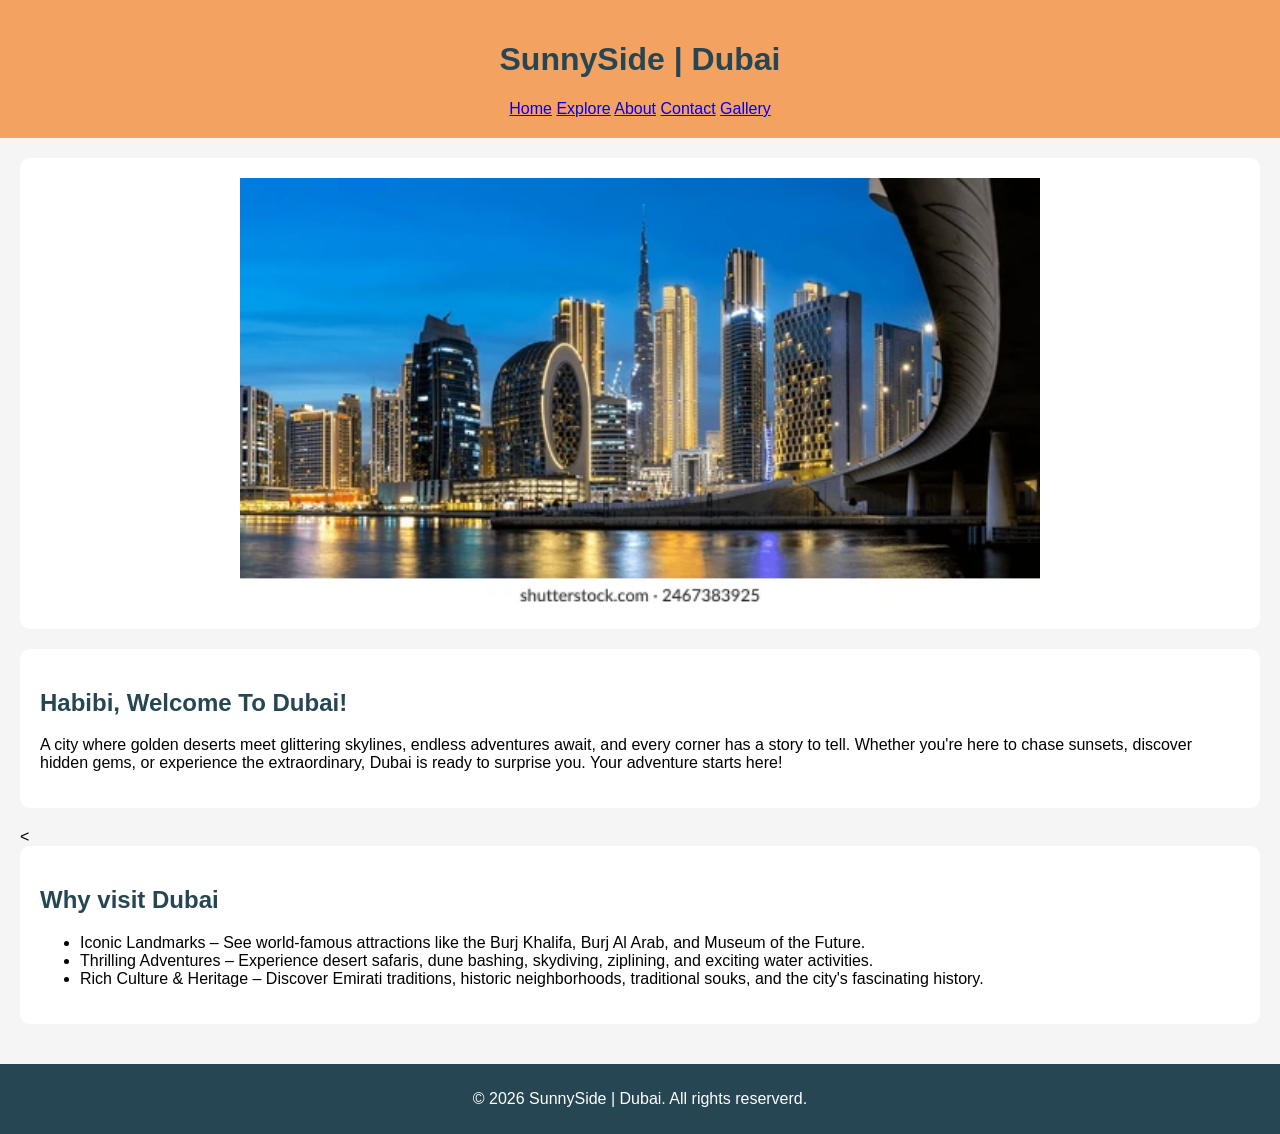
==== index.html @ 390d4281 "Initail website structure" ====
<!DOCTYPE html>
<html lang="en">

<head>
    <meta charset="UTF-8">
    <meta name="viewport" content="width=device-width, initial-scale=1.0">
    <title>SunnySide | Dubai</title>
    <link rel="stylesheet" href="css/style.css">
</head>

<body>

    <header>
        <h1>SunnySide | Dubai</h1>
        <nav>
            <a href="index.html">Home</a>
            <a href="explore.html">Explore</a>
            <a href="about.html">About</a>
            <a href="contact.html">Contact</a>
            <a href="gallery.html">Gallery</a>
        </nav>
    </header>

    <main>
        <section>
            <img src="images/dubai-banner.jpeg" alt="Dubai Banner">
        </section>
        <section>
            <h2> Habibi, Welcome To Dubai!</h2>
            <p>
                A city where golden deserts meet glittering skylines, endless adventures await, and every corner has a story to tell.
                 Whether you're here to chase sunsets, discover hidden gems, or experience the extraordinary, Dubai is ready to surprise you.
                  Your adventure starts here!
            </p>
        </section><
        <section>
            <h2>Why visit Dubai</h2>
            <p>
                <ul>
                    <li>
                        Iconic Landmarks – See world-famous attractions like the Burj Khalifa, Burj Al Arab, and Museum of the Future.
                    </li>
                    <li>
                        Thrilling Adventures – Experience desert safaris, dune bashing, skydiving, ziplining, and exciting water activities.
                    </li>
                    <li>
                        Rich Culture & Heritage – Discover Emirati traditions, historic neighborhoods, traditional souks, and the city's fascinating history.
                    </li>
                </ul>
            </p>
    </main>
    <footer>
        <p>&copy; 2026 SunnySide | Dubai. All rights reserverd.</p>
    </footer>
</body>
</html>
---- css/style.css ----
body {
    font-family: Arial, sans-serif;
    margin: 0;
    padding: 0;
    background-color: #f5f5f5;
}
header {
    background-color: #f4a261;
    color: white;
    text-align: center;
    padding: 20px;
}
main {
    padding: 20px;
}
img {
    width: 100%;
    height: auto;
}
footer {
    background-color: #264653;
    color: white;
    text-align: center;
    padding: 10px;
}
nav {
    margin-top: 10px;
}
nav a:hover {
    color: #264653;
}
h1, h2, h3 {
    color: #264653;
}
img {
    width: 100%;
    max-width: 800px;
    height: auto;
    display: block;
    margin: 0 auto;
}
section {
    background-color: white;
    padding: 20px;
    margin-bottom: 20px;
    border-radius: 10px;
}
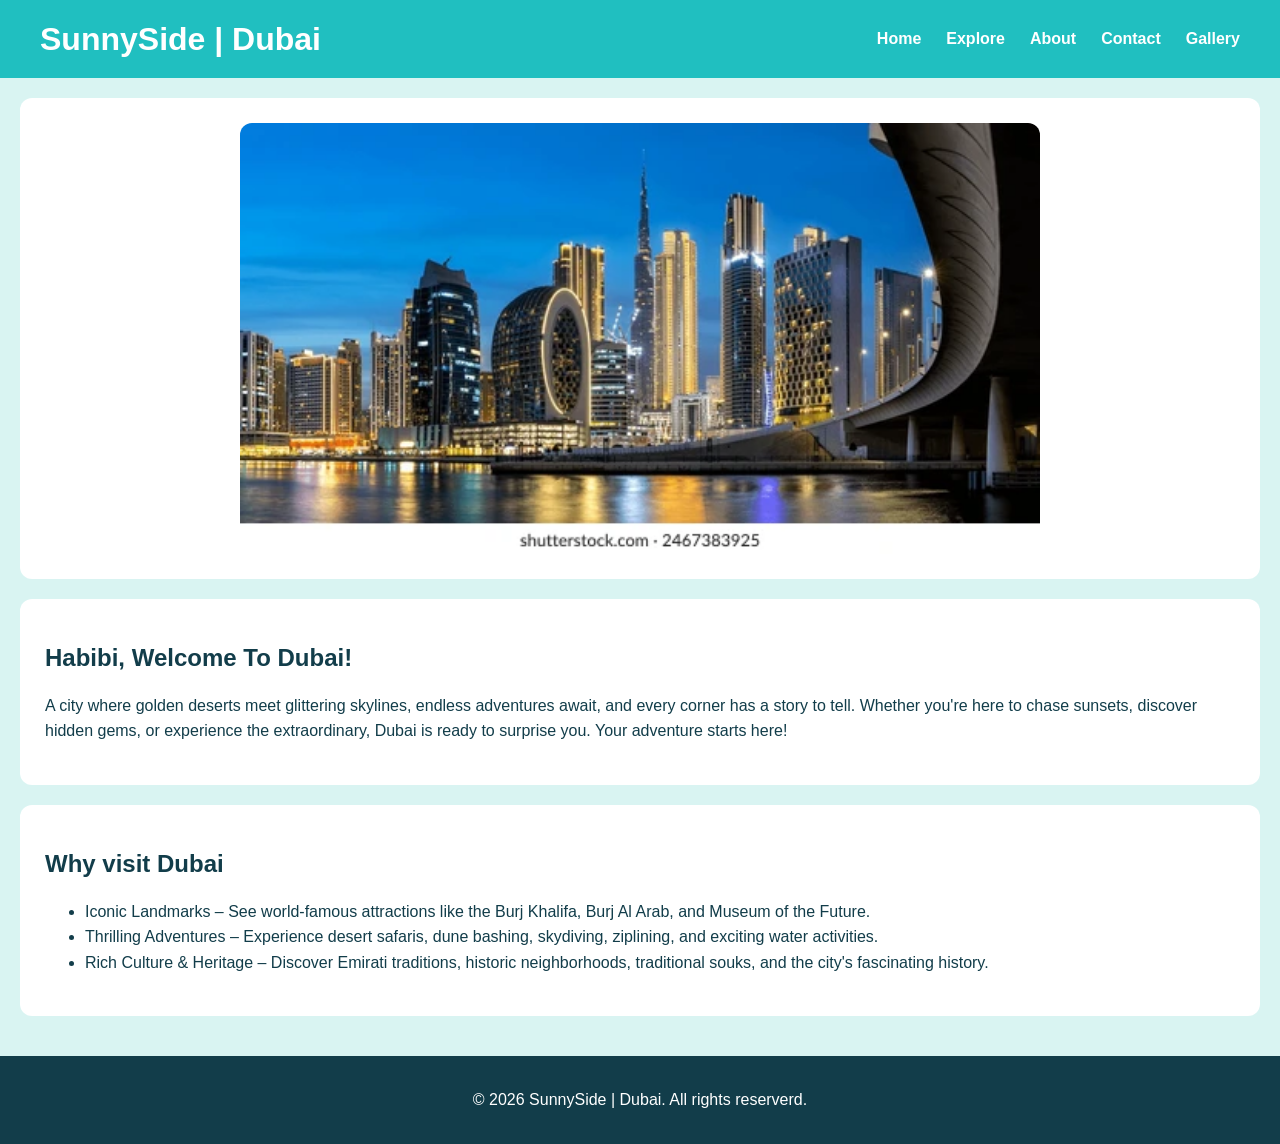
==== commit d6d7213c: "linking all html to css" ====
--- a/index.html
+++ b/index.html
@@ -32,10 +32,10 @@
                  Whether you're here to chase sunsets, discover hidden gems, or experience the extraordinary, Dubai is ready to surprise you.
                   Your adventure starts here!
             </p>
-        </section><
+        </section>
         <section>
             <h2>Why visit Dubai</h2>
-            <p>
+            
                 <ul>
                     <li>
                         Iconic Landmarks – See world-famous attractions like the Burj Khalifa, Burj Al Arab, and Museum of the Future.
@@ -47,7 +47,7 @@
                         Rich Culture & Heritage – Discover Emirati traditions, historic neighborhoods, traditional souks, and the city's fascinating history.
                     </li>
                 </ul>
-            </p>
+        </section>
     </main>
     <footer>
         <p>&copy; 2026 SunnySide | Dubai. All rights reserverd.</p>
--- a/css/style.css
+++ b/css/style.css
@@ -1,47 +1,94 @@
+
+/* 1. WEBSITE COLOURS */
+:root {
+    --turquoise: #20BFC0;
+    --seafoam: #A9E8E5;
+    --ocean-mist: #D9F4F2;
+    --deep-ocean: #123D4A;
+    --warm-sand: #FFF3D6;
+    --white: #FFFFFF;
+}
+
+/* 2. GENERAL PAGE STYLING */
 body {
     font-family: Arial, sans-serif;
     margin: 0;
     padding: 0;
-    background-color: #f5f5f5;
+    background-color: var(--ocean-mist);
+    color: var(--deep-ocean);
+    line-height: 1.6;
 }
+
+/* 3. HEADER */
+
 header {
-    background-color: #f4a261;
-    color: white;
-    text-align: center;
-    padding: 20px;
+    background-color: var(--turquoise);
+    color: var(--white);
+    padding: 20px 40px;
+
+    display: flex;
+    justify-content: space-between;
+    align-items: center;
 }
+
+
+header h1 {
+    color: var(--white);
+    margin: 0;
+}
+
+/* 4. NAVIGATION */
+
+nav {
+    display: flex;
+    gap: 25px;
+}
+
+nav a {
+    color: var(--white);
+    text-decoration: none;
+    font-weight: bold;
+    transition: color 0.3s ease;
+}
+
+nav a:hover {
+    color: var(--deep-ocean);
+}
+
+
+/* 5. MAIN CONTENT */
 main {
     padding: 20px;
 }
-img {
-    width: 100%;
-    height: auto;
-}
-footer {
-    background-color: #264653;
-    color: white;
-    text-align: center;
-    padding: 10px;
-}
-nav {
-    margin-top: 10px;
-}
-nav a:hover {
-    color: #264653;
-}
-h1, h2, h3 {
-    color: #264653;
-}
+
+/* 6. IMAGES */
 img {
     width: 100%;
     max-width: 800px;
     height: auto;
     display: block;
     margin: 0 auto;
+    border-radius: 12px;
 }
+
+/* 7. SECTIONS */
 section {
-    background-color: white;
-    padding: 20px;
+    background-color: var(--white);
+    padding: 25px;
     margin-bottom: 20px;
-    border-radius: 10px;
-}+    border-radius: 12px;
+}
+
+/* 8. HEADINGS */
+h1, h2, h3 {
+    color: var(--deep-ocean);
+    line-height: 1.2;
+}
+
+/* 9. FOOTER */
+footer {
+    background-color: var(--deep-ocean);
+    color: var(--white);
+    text-align: center;
+    padding: 15px;
+}
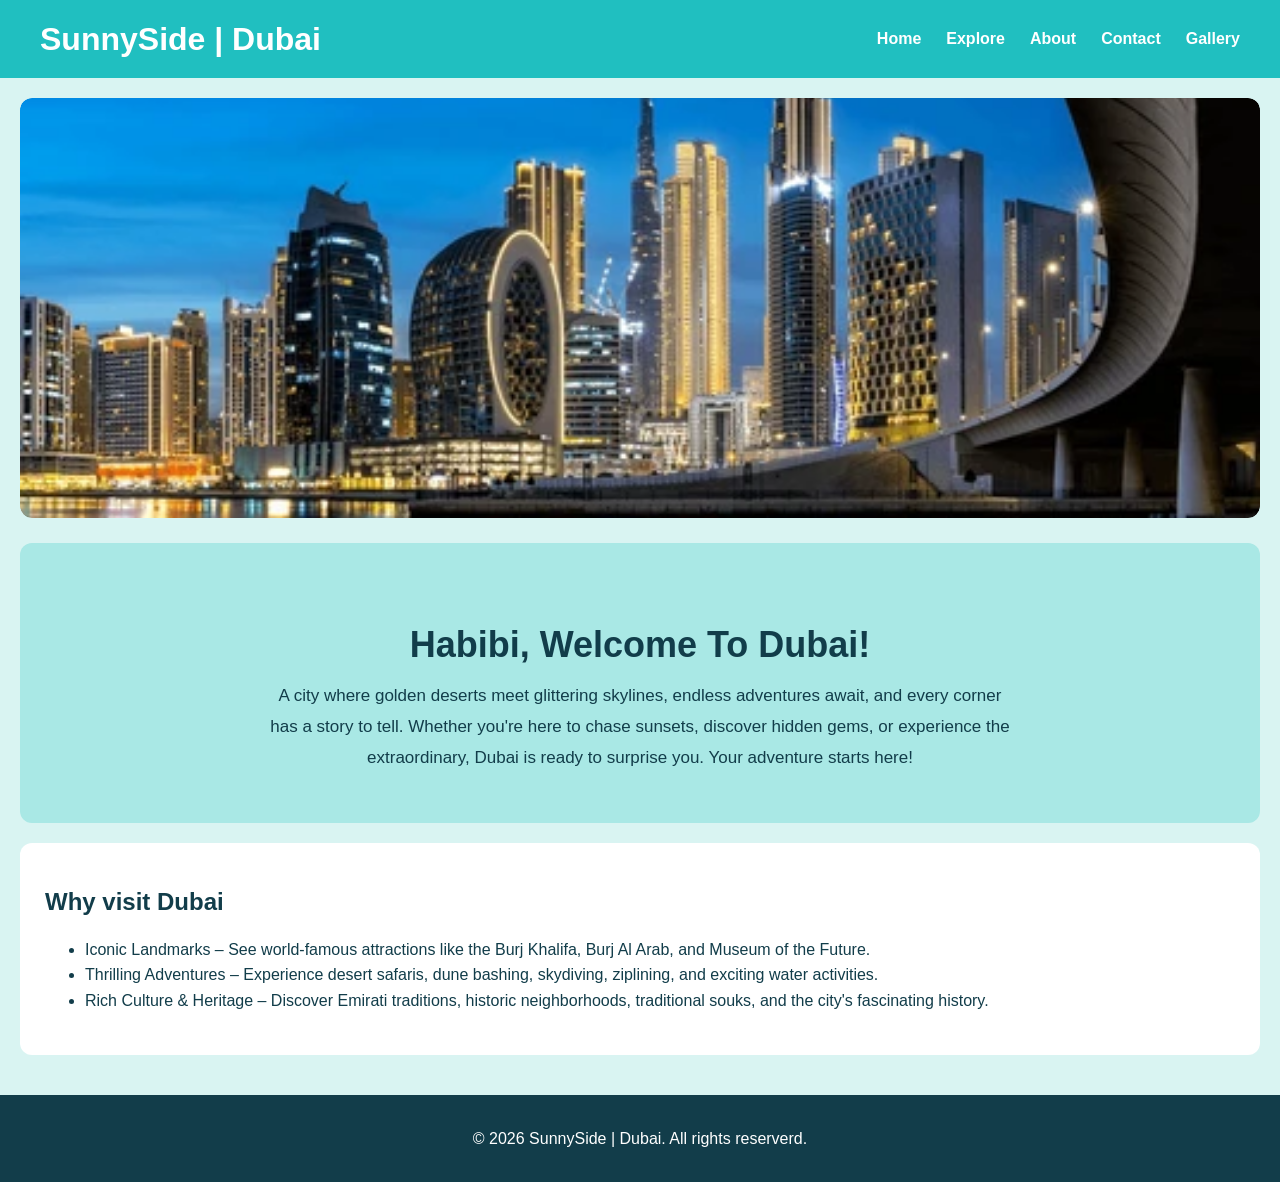
==== commit 3da14e90: "Resizing images" ====
--- a/index.html
+++ b/index.html
@@ -22,10 +22,10 @@
     </header>
 
     <main>
-        <section>
+        <section class="hero-banner">
             <img src="images/dubai-banner.jpeg" alt="Dubai Banner">
         </section>
-        <section>
+        <section class="welcome">
             <h2> Habibi, Welcome To Dubai!</h2>
             <p>
                 A city where golden deserts meet glittering skylines, endless adventures await, and every corner has a story to tell.
@@ -33,7 +33,7 @@
                   Your adventure starts here!
             </p>
         </section>
-        <section>
+        <section class="Reason">
             <h2>Why visit Dubai</h2>
             
                 <ul>
--- a/css/style.css
+++ b/css/style.css
@@ -79,6 +79,22 @@
     border-radius: 12px;
 }
 
+/* HERO BANNER */
+.hero-banner {
+    padding: 0;
+    overflow: hidden;
+    background-color: transparent;
+}
+
+.hero-banner img {
+    width: 100%;
+    max-width: none;
+    height: 420px;
+    object-fit: cover;
+    border-radius: 12px;
+}
+
+
 /* 8. HEADINGS */
 h1, h2, h3 {
     color: var(--deep-ocean);
@@ -92,3 +108,106 @@
     text-align: center;
     padding: 15px;
 }
+
+/* WELCOME SECTION */
+.welcome {
+    background-color: var(--seafoam);
+    text-align: center;
+    padding: 50px 30px;
+    margin-top: 25px;
+}
+
+.welcome h2 {
+    color: var(--deep-ocean);
+    font-size: 36px;
+    margin-bottom: 15px;
+}
+
+.welcome p {
+    max-width: 750px;
+    margin: 0 auto;
+    font-size: 17px;
+    line-height: 1.8;
+}
+
+/* WHY VISIT DUBAI SECTION */
+.reasons {
+    background-color: var(--white);
+    padding: 40px;
+}
+
+.reasons h2 {
+    text-align: center;
+    font-size: 30px;
+    color: var(--deep-ocean);
+    margin-bottom: 25px;
+}
+
+.reasons ul {
+    max-width: 850px;
+    margin: 0 auto;
+    padding-left: 25px;
+}
+
+.reasons li {
+    margin-bottom: 18px;
+    font-size: 16px;
+    line-height: 1.8;
+}
+
+/* RESPONSIVE DESIGN */
+@media (max-width: 768px) {
+
+    header {
+        flex-direction: column;
+        gap: 15px;
+        padding: 20px;
+    }
+
+    nav {
+        flex-wrap: wrap;
+        justify-content: center;
+        gap: 12px;
+    }
+
+    main {
+        padding: 12px;
+    }
+
+    .hero-banner img {
+        height: 260px;
+    }
+
+    .welcome {
+        padding: 35px 20px;
+    }
+
+    .welcome h2 {
+        font-size: 28px;
+    }
+
+    .reasons {
+        padding: 25px 15px;
+    }
+
+}
+/* EXPLORE PAGE IMAGES */
+.explore-image {
+    width: 100%;
+    max-width: 350px;
+    height: 230px;
+    object-fit: cover;
+    border-radius: 12px;
+    display: block;
+    margin: 15px auto;
+}
+/* ABOUT PAGE IMAGE */
+.about-image {
+    width: 100%;
+    max-width: 450px;
+    height: 300px;
+    object-fit: cover;
+    border-radius: 15px;
+    display: block;
+    margin: 20px auto;
+}
